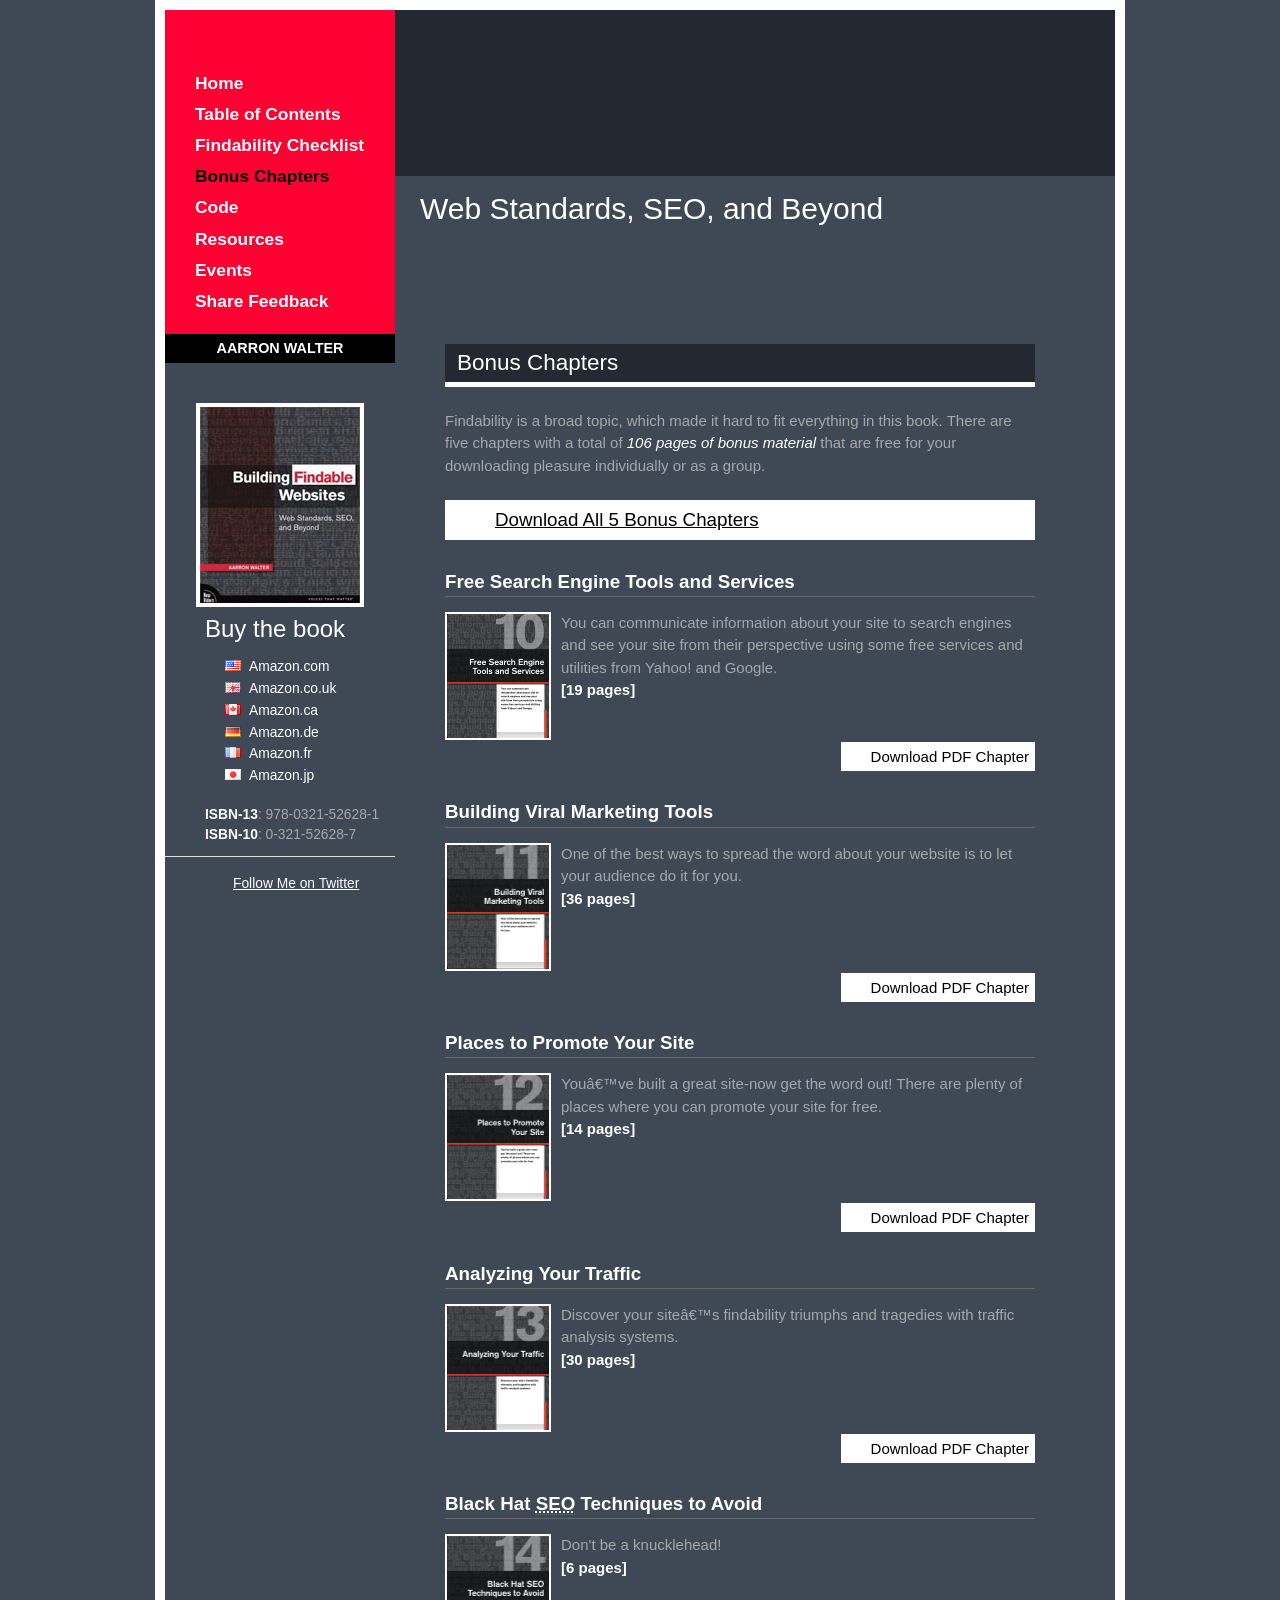
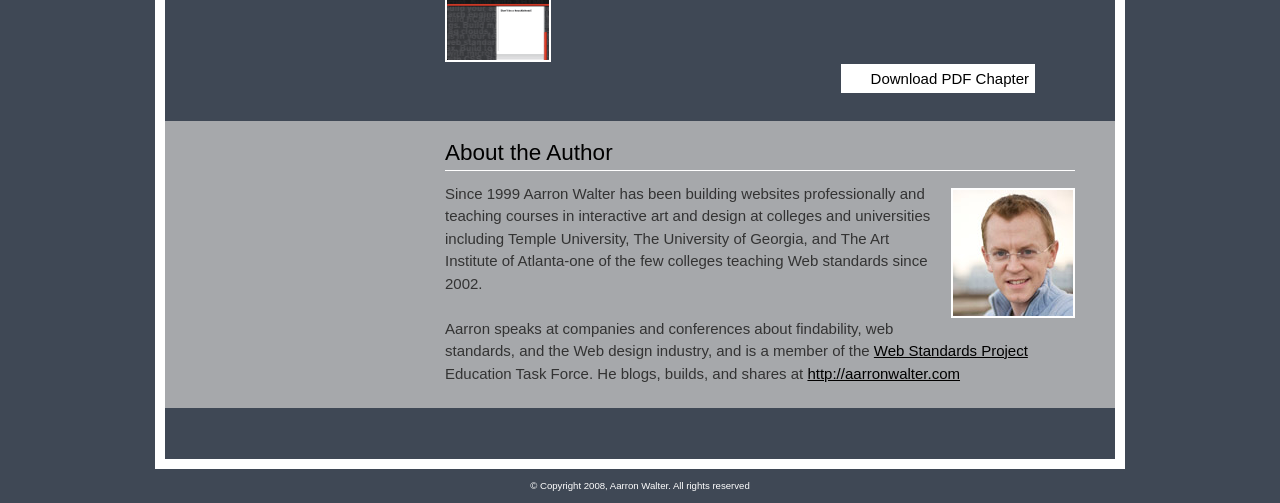
==== bonus-chapters.html @ 9aabd288 "Archive: static migration of buildingfindablewebsites.com Preserve the 2008 companion site for "Buil" ====
<!DOCTYPE html PUBLIC "-//W3C//DTD XHTML 1.0 Strict//EN" "http://www.w3.org/TR/xhtml1/DTD/xhtml1-strict.dtd">
<html xmlns="http://www.w3.org/1999/xhtml" xml:lang="en" lang="en">
	<head profile="http://gmpg.org/xfn/11">
		<title>Bonus Chapters | Building Findable Websites: Web Standards, SEO, and Beyond</title>
		<meta http-equiv="Content-Type" content="text/html; charset=iso-8859-1" />
		<meta http-equiv="Content-Language" content="en-us" />
		<meta name="description" content="The official website for the book Building Findable Websites: Web Standards, SEO, and Beyond by Aarron Walter, published by New Riders in 2008." />
		<meta name="copyright" content="Copyright (c) 2026 Aarron Walter. All Rights Reserved." />
		<meta name="author" content="Aarron Walter" />
		<meta http-equiv="imagetoolbar" content="false" />
		<meta name="MSSmartTagsPreventParsing" content="true" />
		
		<link rel="Shortcut Icon" href="/favicon.ico" type="image/x-icon" />
		<link rel="stylesheet" href="c/screen.css" type="text/css" media="screen, projection" />
		<link rel="stylesheet" href="c/building-findable-websites.css" type="text/css" media="screen, projection" />
		<link rel="stylesheet" href="c/print.css" type="text/css" media="print" />
	  	<!--[if IE]><link rel="stylesheet" href="c/lib/ie.css" type="text/css" media="screen, projection"><![endif]-->
	</head>

	<body id="bonus-chapters">
		<div class="container">  
			<div class="column span-24" id="header">
				<h1>Building Findable Websites: Web Standards, SEO, and Beyond</h1>
			</div><!-- /header -->
		
			
			<div class="column span-6" id="taskbar">
				<ul id="nav">
					<li><a href="index.php">Home</a></li>
					<li><a href="table-of-contents.php">Table of Contents</a></li>
					<li><a href="findability-checklist.php">Findability Checklist</a></li>
					<li><a href="bonus-chapters.php" class="active">Bonus Chapters</a></li>
					<li><a href="code.php">Code</a></li>
					<li><a href="resources.php">Resources</a></li>
					<li><a href="events.php">Events</a></li>
					<li><a href="feedback.php">Share Feedback</a></li>
				</ul>
				<a href="#about-author" title="Learn more about author Aarron Walter" id="author">Aarron Walter</a>
			
				<div id="amazon">
					<a href="http://www.amazon.com/exec/obidos/ASIN/0321526287/aarronwalterc-20/"><img src="i/building-findable-websites-cover.jpg" alt="Building Findable Websites Book Cover" class="cover" /></a>
					
					<h2>Buy the book</h2>
					<ul>
						<li><a href="http://www.amazon.com/exec/obidos/ASIN/0321526287/aarronwalterc-20/" rel="external"><img src="i/flags/usa.png" alt="USA" />Amazon.com</a></li>
						<li><a href="http://www.amazon.co.uk/exec/obidos/ASIN/0321526287/aarronwalterc-20/" rel="external"><img src="i/flags/uk.png" alt="UK" />Amazon.co.uk</a></li>
						<li><a href="http://www.amazon.ca/exec/obidos/ASIN/0321526287/aarronwalterc-20/" rel="external"><img src="i/flags/ca.png" alt="Canada" />Amazon.ca</a></li>
						<li><a href="http://www.amazon.de/exec/obidos/ASIN/0321526287/aarronwalterc-20/" rel="external"><img src="i/flags/de.png" alt="Deutschland" />Amazon.de</a></li>
						<li><a href="http://www.amazon.fr/exec/obidos/ASIN/0321526287/aarronwalterc-20/" rel="external"><img src="i/flags/fr.png" alt="France" />Amazon.fr</a></li>
						<li><a href="http://www.amazon.jp/exec/obidos/ASIN/0321526287/aarronwalterc-20/" rel="external"><img src="i/flags/jp.png" alt="Japan" />Amazon.jp</a></li>
					</ul>
			
					<p>
						<strong>ISBN-13</strong>: 978-0321-52628-1<br />
						<strong>ISBN-10</strong>: 0-321-52628-7
					</p>
					
					<hr />
					
					<p>
						<a href="http://twitter.com/aarron" title="Follow me on Twitter" class="twitter">Follow Me on Twitter</a><br />
						
					</p>
					
				</div>
			
			</div><!-- /taskbar -->

		
			<div class="column span-18 last" id="content">
				<div class="column span-17" id="subtitle">
					<h2>Web Standards, SEO, and Beyond</h2>
				</div>
				
				<div class="column span-15 prepend-1 append-1">
			  		<h3>Bonus Chapters</h3>
					<p>
						Findability is a broad topic, which made it hard to fit everything in this book. 
						There are five chapters with a total of <em>106 pages of bonus material</em> that are free for your downloading pleasure individually or as a group. 
					</p>
					
					<p class="all-chaps"><a href="d/chapters/bfws.zip" class="zip">Download All 5 Bonus Chapters</a></p>
					
					<dl>
						<dt>Free Search Engine Tools and Services</dt>
						<dd><a href="d/chapters/10_BFW.pdf"><img src="i/chap10.gif" alt="Free Search Engine Tools and Services" class="chapter-cover" /></a>You can communicate information about your site to search engines and see your site from their perspective using some free services and utilities 
						from Yahoo! and Google. <strong>[19 pages]</strong>
						<div class="chapter-download"><a href="d/chapters/10_BFW.pdf" class="chapter-download pdf">Download PDF Chapter</a></div>
						</dd>
						
						<dt>Building Viral Marketing Tools</dt>
						<dd><a href="d/chapters/11_BFW.pdf"><img src="i/chap11.gif" alt="Building Viral Marketing Tools" class="chapter-cover" /></a>One of the best ways to spread the word about your website is to let your audience do it for you. <strong>[36 pages]</strong>
						<div class="chapter-download"><a href="d/chapters/11_BFW.pdf" class="chapter-download pdf">Download PDF Chapter</a></div>	
						</dd>
						
						<dt>Places to Promote Your Site</dt>
						<dd><a href="d/chapters/12_BFW.pdf"><img src="i/chap12.gif" alt="Places to Promote Your Site" class="chapter-cover" /></a>You’ve built a great site&#45;now get the word out! There are plenty of places where you can promote your site for free.<strong>[14 pages]</strong>
						<div class="chapter-download"><a href="d/chapters/12_BFW.pdf" class="chapter-download pdf">Download PDF Chapter</a></div>	
						</dd>
						
						<dt>Analyzing Your Traffic</dt>
						<dd><a href="d/chapters/13_BFW.pdf"><img src="i/chap13.gif" alt="Analyzing Your Traffic" class="chapter-cover" /></a>Discover your site’s findability triumphs and tragedies with traffic analysis systems.<strong>[30 pages]</strong>
						<div class="chapter-download"><a href="d/chapters/13_BFW.pdf" class="chapter-download pdf">Download PDF Chapter</a></div>	
						</dd>
						
						<dt>Black Hat <acronym title="search engine optimization">SEO</acronym> Techniques to Avoid</dt>
						<dd><a href="d/chapters/14_BFW.pdf"><img src="i/chap14.gif" alt="Black Hat SEO Techniques to Avoid" class="chapter-cover" /></a>Don't be a knucklehead!<strong>[6 pages]</strong>
						<div class="chapter-download"><a href="d/chapters/14_BFW.pdf" class="pdf">Download PDF Chapter</a></div>
						</dd>
					</dl>
				</div>
				
	
			</div><!-- /content -->
			

			<!-- about author -->
			<div class="column span-16 prepend-7 append-1" id="about-author">
				<h3>About the Author<a name="about-author"></a></h3>
				<img src="i/aarron-walter.jpg" alt="Aarron Walter, author of Building Findable Websites" class="runright" />
				<p>
					Since 1999 Aarron Walter has been building websites professionally and teaching courses in interactive art and design at colleges
					and universities including Temple University, The University of Georgia, and The Art Institute of Atlanta&#45;one of the few colleges teaching Web
					standards since 2002.
				</p>
				<p>
					Aarron speaks at companies and conferences about findability, web standards, and
					the Web design industry, and is a member of the <a href="http://webstandards.org" rel="external" title="Visit the Web Standards Project website">Web Standards Project</a> Education Task Force.
					He blogs, builds, and shares at <a href="http://aarronwalter.com" title="visit Aarron Walter's website" rel="external">http://aarronwalter.com</a>
				</p>
			</div>


			<div class="column span-24" id="new-riders"></div>
	    
		</div><!-- /container -->
		
		<div id="copyright">&copy; Copyright 2008, Aarron Walter. All rights reserved</div>
	
		<script type="text/javascript" src="js/global.js"></script>
	</body>
</html>
---- c/screen.css ----
html,body,div,span,object,iframe,h1,h2,h3,h4,h5,h6,p,blockquote,pre,a,abbr,acronym,address,code,del,dfn,em,img,q,dl,dt,dd,ol,ul,li,fieldset,form,label,legend,table,caption,tbody,tfoot,thead,tr,th,td {
border:0;
font-weight:inherit;
font-style:inherit;
font-size:100%;
font-family:inherit;
vertical-align:baseline;
margin:0;
padding:0;
}

body {
line-height:1.5;
background:#fff;
font-size:75%;
color:#222;
font-family:"Helvetica Neue", "Lucida Grande", Helvetica, Arial, Verdana, sans-serif;
margin:1.5em 0;
}

table {
border-collapse:separate;
border-spacing:0;
margin-bottom:1.4em;
}

caption,th,td {
text-align:left;
font-weight:400;
}

blockquote:before,blockquote:after,q:before,q:after {
content:"";
}

blockquote,q {
quotes:;
}

a img {
border:none;
}

h1,h2,h3,h4,h5,h6 {
color:#111;
font-family:"Helvetica Neue", Helvetica, Arial, sans-serif;
font-weight:400;
}

h1 {
font-size:3em;
line-height:1;
margin-bottom:.5em;
}

h2 {
font-size:2em;
margin-bottom:.75em;
}

h3 {
font-size:1.5em;
line-height:1;
margin-bottom:1em;
}

h4 {
font-size:1.2em;
line-height:1.25;
margin-bottom:1.25em;
}

h5 {
font-size:1em;
font-weight:700;
margin-bottom:1.5em;
}

h6 {
font-size:1em;
font-weight:700;
}

p.last {
margin-bottom:0;
}

p img {
float:left;
margin:1.5em 1.5em 1.5em 0;
padding:0;
}

p img.top {
margin-top:0;
}

ul,ol {
margin:0 1.5em 1.5em;
}

ul {
list-style-type:circle;
}

ol {
list-style-type:decimal;
}

dd {
margin-left:1.5em;
}

abbr,acronym {
border-bottom:1px dotted #666;
}

address {
margin-top:1.5em;
font-style:italic;
}

a:focus,a:hover {
color:#000;
}

a {
color:#009;
text-decoration:underline;
}

blockquote {
color:#666;
font-style:italic;
margin:1.5em;
}

em,dfn {
font-style:italic;
background:#ffc;
}

pre,code {
white-space:pre;
margin:1.5em 0;
}

pre,code,tt {
font:1em 'andale mono', monotype.com, 'lucida console', monospace;
line-height:1.5;
}

tt {
display:block;
line-height:1.5;
margin:1.5em 0;
}

th {
border-bottom:2px solid #ccc;
font-weight:700;
}

td {
border-bottom:1px solid #ddd;
}

th,td {
padding:4px 10px 4px 0;
}

tfoot {
font-style:italic;
}

caption {
background:#ffc;
}

table .last {
padding-right:0;
}

.small {
font-size:.8em;
margin-bottom:1.875em;
line-height:1.875em;
}

.large {
font-size:1.2em;
line-height:2.5em;
margin-bottom:1.25em;
}

.hide {
display:none;
}

.highlight {
background:#ff0;
}

.added {
color:#060;
}

.removed {
color:#900;
}

.top {
margin-top:0;
padding-top:0;
}

.bottom {
margin-bottom:0;
padding-bottom:0;
}

.container {
width:950px;
margin:0 auto;
}

.column {
float:left;
margin-right:10px;
}

.last {
margin-right:0;
}

.span-1 {
width:30px;
}

.span-2 {
width:70px;
}

.span-3 {
width:110px;
}

.span-4 {
width:150px;
}

.span-5 {
width:190px;
}

.span-6 {
width:230px;
}

.span-7 {
width:270px;
}

.span-8 {
width:310px;
}

.span-9 {
width:350px;
}

.span-10 {
width:390px;
}

.span-11 {
width:430px;
}

.span-12 {
width:470px;
}

.span-13 {
width:510px;
}

.span-14 {
width:550px;
}

.span-15 {
width:590px;
}

.span-16 {
width:630px;
}

.span-17 {
width:670px;
}

.span-18 {
width:710px;
}

.span-19 {
width:750px;
}

.span-20 {
width:790px;
}

.span-21 {
width:830px;
}

.span-22 {
width:870px;
}

.span-23 {
width:910px;
}

.span-24 {
width:950px;
margin:0;
}

.append-1 {
padding-right:40px;
}

.append-2 {
padding-right:80px;
}

.append-3 {
padding-right:120px;
}

.append-4 {
padding-right:160px;
}

.append-5 {
padding-right:200px;
}

.append-6 {
padding-right:240px;
}

.append-7 {
padding-right:280px;
}

.append-8 {
padding-right:320px;
}

.append-9 {
padding-right:360px;
}

.append-10 {
padding-right:400px;
}

.append-11 {
padding-right:440px;
}

.append-12 {
padding-right:480px;
}

.append-13 {
padding-right:520px;
}

.append-14 {
padding-right:560px;
}

.append-15 {
padding-right:600px;
}

.append-16 {
padding-right:640px;
}

.append-17 {
padding-right:680px;
}

.append-18 {
padding-right:720px;
}

.append-19 {
padding-right:760px;
}

.append-20 {
padding-right:800px;
}

.append-21 {
padding-right:840px;
}

.append-22 {
padding-right:880px;
}

.append-23 {
padding-right:920px;
}

.prepend-1 {
padding-left:40px;
}

.prepend-2 {
padding-left:80px;
}

.prepend-3 {
padding-left:120px;
}

.prepend-4 {
padding-left:160px;
}

.prepend-5 {
padding-left:200px;
}

.prepend-6 {
padding-left:240px;
}

.prepend-7 {
padding-left:280px;
}

.prepend-8 {
padding-left:320px;
}

.prepend-9 {
padding-left:360px;
}

.prepend-10 {
padding-left:400px;
}

.prepend-11 {
padding-left:440px;
}

.prepend-12 {
padding-left:480px;
}

.prepend-13 {
padding-left:520px;
}

.prepend-14 {
padding-left:560px;
}

.prepend-15 {
padding-left:600px;
}

.prepend-16 {
padding-left:640px;
}

.prepend-17 {
padding-left:680px;
}

.prepend-18 {
padding-left:720px;
}

.prepend-19 {
padding-left:760px;
}

.prepend-20 {
padding-left:800px;
}

.prepend-21 {
padding-left:840px;
}

.prepend-22 {
padding-left:880px;
}

.prepend-23 {
padding-left:920px;
}

.border {
padding-right:4px;
margin-right:5px;
border-right:1px solid #eee;
}

.colborder {
padding-right:24px;
margin-right:25px;
border-right:1px solid #eee;
}

.pull-1 {
margin-left:-40px;
}

.pull-2 {
margin-left:-80px;
}

.pull-3 {
margin-left:-120px;
}

.pull-4 {
margin-left:-160px;
}

.push-0 {
margin:0 0 0 18px;
}

.push-1 {
margin:0 -40px 0 18px;
}

.push-2 {
margin:0 -80px 0 18px;
}

.push-3 {
margin:0 -120px 0 18px;
}

.push-4 {
margin:0 -160px 0 18px;
}

.push-0,.push-1,.push-2,.push-3,.push-4 {
float:right;
}

.box {
margin-bottom:1.5em;
background:#eee;
padding:1.5em;
}

hr {
background:#ddd;
color:#ddd;
clear:both;
float:none;
width:100%;
height:.1em;
border:none;
margin:0 0 1.4em;
}

hr.space {
background:#fff;
color:#fff;
}

.clear {
display:block;
}

.clear:after,.container:after {
content:".";
display:block;
height:0;
clear:both;
visibility:hidden;
}

* html .clear {
height:1%;
}

fieldset {
border:1px solid #ccc;
margin:0 0 1.5em;
padding:1.4em;
}

legend {
font-weight:700;
font-size:1.2em;
}

input.text,input.title {
width:300px;
border:1px solid #bbb;
background:#f6f6f6;
margin:.5em .5em .5em 0;
padding:5px;
}

input.title {
font-size:1.5em;
}

textarea {
width:400px;
height:250px;
border:1px solid #bbb;
background:#eee;
margin:.5em .5em .5em 0;
padding:5px;
}

select {
border:1px solid #ccc;
background:#f6f6f6;
width:200px;
}

.error,.notice,.success {
margin-bottom:1em;
border:2px solid #ddd;
padding:.8em;
}

.error {
background:#FBE3E4;
color:#D12F19;
border-color:#FBC2C4;
}

.notice {
background:#FFF6BF;
color:#817134;
border-color:#FFD324;
}

.success {
background:#E6EFC2;
color:#529214;
border-color:#C6D880;
}

.error a {
color:#D12F19;
}

.notice a {
color:#817134;
}

.success a {
color:#529214;
}

p,img,dl {
margin:0 0 1.5em;
}

dl dt,strong,dfn,label {
font-weight:700;
}

del,.quiet {
color:#666;
}

input.text:focus,input.title:focus,textarea:focus,select:focus {
background:#fff;
border:1px solid #999;
}
---- c/building-findable-websites.css ----
/* General
------------------------------------------------------------------*/
body {background:#3f4855 url("../i/bg-tile.gif") repeat-x; margin:0;}

h1 {text-indent:-9999px; background:url("../i/building-findable-websites.gif") no-repeat 240px 0; height:166px; padding:0; margin:0; z-index:1;}
h2 {color:#fff !important;}
h3 {background:#232831 none repeat scroll 0% 50%;
border-bottom:5px solid #FFFFFF;
color:#FFFFFF !important;
padding:8px 12px;}
h4 {background-color:#FFFFFF;
border-bottom:1px solid #666666;
color:#333333 !important;
font-weight:bold;
margin-bottom:0.5em;
margin-top:3em;
padding:2px 6px;}
h5 {color:#fff !important; margin:1.4em 0 .5em}

#about-author h3 {background:transparent; color:#000 !important; border-bottom:1px solid #fff; margin:2.5em 0pt 0.5em; padding:.5em 0 .25em 0;}
#advocacy h3 {background-color:#fff; color:#666 !important; border-bottom-color:#666; margin-top:.8em;}

a {color:#fff;}
a:link {color:#fff;}
a:visited {color:#fff;}
a:hover {color:#000; text-decoration:none;}
a:active {color:#000;}

blockquote {color:#fff !important;}
cite {display:block;background:#999999 none repeat scroll 0%;color:#333333 !important; font-size:90%; font-style:italic; padding:1em 0pt 1em 1em;}
cite strong {color:#000 !important; font-style:normal;}
.bqstart1 {float: left; margin:-16% .3% -5% 0; font-size: 700%; color: #FF0000;}
.bqend1 {float: right; margin:-40% .5% 0 0; font-size: 700%; color: #FF0000;}
.bqstart2 {float: left; margin:-15% .3% -5% 0; font-size: 700%; color: #FF0000;}
.bqend2 {float: right; margin:-40% .5% 0 0; font-size: 700%; color: #FF0000;}

strong {color:#fff !important;}
em {color:#fff !important; background-color:#3f4855;}

ul {list-style-image:url("../i/bullett.gif"); margin-left:10px;}

/* Forms
------------------------------------------------------------------*/
form {text-align:right;}
fieldset {text-align:left; border-left:0; border-right:0; border-bottom:0; border-top:1px solid #96999c; padding:.9em 0 0 0 !important; margin: 0 0 1em 0;}
legend {font-size:115%; font-weight:bold; color:#fff; padding-right:10px;}
label {display:block; margin-top:5px;}
input, textarea {border:1px solid #999; width:100%; padding:5px; background-color:#eee; color:#333 !important; font-size:105%; font-family:"Helvetica Neue", "Lucida Grande", Helvetica, Arial, Verdana, sans-serif;}
.btn {width:80px; margin:10px -10px 10px 0; padding:3px; font-size:105%; border:1px solid #fff; background-color:#f03; color:#fff !important;}
.notification {color:#f03 !important; text-align:right; font-size:80%;}
.error {color:#D12F19 !important;}
.success {color: #529214 !important;}

/* Utility
------------------------------------------------------------------*/
.important {font-size:125%;}

.runleft {float:left; margin:5px 10px 5px 0; border:2px solid #fff;}
.runright {float:right; margin:5px 0 5px 10px; border:2px solid #fff;}

.alt {background-color:#fff; color:#000 !important; font-weight:bold; text-transform:uppercase; font-size:150%; padding:30px; margin-bottom:50px;}

.vcard {font-size:90%;}
.fn {font-size:120%; font-weight:bold; color:#fff !important;}
.vcard-icon {background:url("../i/hcard.gif") no-repeat left; padding-left:34px;} 
.cal-icon {background:url("../i/cal.gif") no-repeat left; padding-left:34px;}

.vevent {margin-bottom:40px;}
.summary {font-size:110%; font-weight:bold; display:block; color:#fff !important;}

.pdf {background:url("../i/pdf.gif") left bottom no-repeat; padding-left:28px; padding-top:6px;}
.zip {background:url("../i/zip.gif") left center no-repeat; padding-left:20px;}
.facebook {background:url("../i/facebook.png") left center no-repeat; padding:5px 5px 5px 28px;}
.amazon {background:url("../i/amazon.png") left center no-repeat; padding-left:20px;}
.twitter {background:url("../i/twitter.png") left center no-repeat; padding:5px 5px 5px 28px;}
.digg {background:url(http://digg.com/img/badges/16x16-digg-guy.png) left center no-repeat; padding-left:20px;}
.stumble {background:url(http://www.stumbleupon.com/images/thumbup.gif) left center no-repeat; padding-left:20px;}

.support-info {margin-top:25px !important;}

/* Disclosure Element
------------------------------------------------------------------*/
.display-box {float:left; margin:5px; padding:4px; }
.expand {display:block; margin-top:8px;}
.collapse {display:none;}
.close-box {display:block; padding:2px; text-align:right; text-decoration:none;}
.close-box:hover {background-color:#f30; color:#fff;}

/* Layout
------------------------------------------------------------------*/
.container {border:10px solid #fff; background:#3f4855 !important;}

#header {background-color:#232831;}

#taskbar {background-color:#f03; margin-top:-166px; z-index:100;}
#taskbar #nav {list-style:none; margin:60px 30px 20px 30px;}
#taskbar #nav li {margin:5px 0;}
#taskbar #nav li a {font-size:145%; font-weight:bold; text-decoration:none; color:#fff;}
#taskbar #nav ul li a:link, #taskbar #nav ul li a:visited {color:#fff !important;}
#taskbar #nav ul li a:hover, #taskbar #nav ul li a:active {color:#eee !important;}
#taskbar #nav li a.active {color:#000 !important;}

#taskbar #author {display:block; color:#fff; background-color:#000; padding:4px; text-align:center; text-decoration:none; text-transform:uppercase; font-size:120%;  font-weight:bold;}
#taskbar #author:hover {color:#000; background-color:#fff;}
#taskbar #amazon {background-color:#3f4855; padding-top:10px; padding-bottom:10px;}
#taskbar #amazon .cover {display:block; margin:30px auto 0 auto; border:2px solid #fff;}
#taskbar #amazon h2 {margin:4px 0 10px 40px;}
#taskbar #amazon ul {list-style:none; margin-left:60px;}
#taskbar #amazon ul li {clear:both; margin-bottom:1px;}
#taskbar #amazon ul li a {text-decoration:none; margin:0 !important; font-size:115%;}
#taskbar #amazon ul li a img {float:left; margin:3px 8px 3px 0;}
#taskbar #amazon p {margin:4px 0 10px 40px; font-size:115%; color:#a6a8ab;}
#taskbar .tellfriendlink {margin:10px 0; display:block;}

#content * {}
#content {color:#a6a8ab; font-size:125%;}
#subtitle {margin:10px 0 90px 15px;}

#advocacy {margin-top:-20px;}

#about-author {background-color:#a6a8ab; color:#333; font-size:125%;}
#about-author h3 {margin-top:10px;}
#about-author a:link, #about-author a:visited {color:#000 !important;}
#about-author a:hover, #about-author a:active {color:#fff !important;}

#new-riders {background:url(../i/new-riders.gif) no-repeat; height:51px;}
#copyright {color:#fff; font-size:80%; margin:10px auto; text-align:center;}

/* Bonus Chapters
------------------------------------------------------------------*/
.all-chaps {font-size:125%; background:#fff !important; color:#000 !important; text-decoration:none; padding:6px 6px 6px 30px;}
.all-chaps a {color:#000 !important;}
.chapter-cover {float:left; margin:0 10px 6px 0; border:2px solid #fff;}
#bonus-chapters dt {font-size:125%; font-weight:bold; color:#fff; border-bottom:1px solid #666; margin-bottom:15px;}
#bonus-chapters dd {margin:0 0 30px 0;}
#bonus-chapters dd strong {display:block;}
.chapter-download {clear:left; text-align:right;}
.chapter-download a.pdf {background:#fff url("../i/pdf.png") 4px 5px no-repeat !important; color:#000 !important; text-decoration:none; padding:6px 6px 6px 30px;}

.checklist {float:right; margin-left:20px;}
.checklist-download {float:left;}

/* Code
------------------------------------------------------------------*/
#code #content ul {margin-bottom:25px;}
#code #content li {margin:14px 0; border-bottom:1px solid #666; padding:6px 0;}
#code #content li strong {font-size:bold; font-size:110%;}
#code #content .zip {display:block; background:#fff url("../i/zip.png") 8px 9px no-repeat !important; color:#000 !important; text-decoration:none; padding:6px 6px 6px 30px;}

/* Events
------------------------------------------------------------------*/
#events .event-cal {display:block; margin:4px 0 20px 0;}
#events .tags {background-color:#525861; padding:8px; margin:10px 0;}

/* Resources
------------------------------------------------------------------*/
#resources #content h3 a {font-size:50% !important;}

/* Feedback
------------------------------------------------------------------*/
#feedback #advocacy {margin-top:40px}
#feedback .tags {margin:10px 0 !important;}
---- c/print.css ----
/* -------------------------------------------------------------- 
  
   Blueprint CSS Framework Print Styles
   * Gives you some sensible styles for printing pages.
   See Readme file in this directory for further instructions.
      
   Some additions you'll want to make, customized to your markup:
   #header, #footer, #navigation { display:none; }
	 
-------------------------------------------------------------- */

body {
  line-height: 1.5;
  font-family: "Helvetica Neue", "Lucida Grande", Arial, Verdana, sans-serif;   
  color:#000;
  background: none;
  font-size: 10pt;
}
.container {
  background: none;
}

h1,h2,h3,h4,h5,h6 { font-family: "Helvetica Neue", Arial, "Lucida Grande", sans-serif; }
code { font:.9em "Courier New", Monaco, Courier, monospace; } 

img { float:left; margin:1.5em 1.5em 1.5em 0; }
a img { border:none; }
p img.top { margin-top: 0; }

hr { 
  background:#ccc; 
  color:#ccc;
  width:100%;
  height:2px;
  margin:2em 0;
  padding:0;
  border:none;
}

blockquote {
  margin:1.5em;
  padding:1em;
  font-style:italic;
  font-size:.9em;
}

.small  { font-size: .9em; }
.large  { font-size: 1.1em; }
.quiet  { color: #999; }
.hide   { display:none; }

a:link, a:visited {
	background: transparent;
	font-weight:700;
	text-decoration: underline;
}

a:link:after, a:visited:after {
  content: " (" attr(href) ") ";
  font-size: 90%;
}

/* If you're having trouble printing relative links, uncomment and customize this:
   (note: This is valid CSS3, but it still won't go through the W3C CSS Validator) */

/* a[href^="/"]:after {
  content: " (http://www.yourdomain.com" attr(href) ") ";
} */
---- c/lib/ie.css ----
/* -------------------------------------------------------------- 
   
   ie.css
   
   Contains every hack for Internet Explorer versions prior 
   to IE7, so that our core files stay sweet and nimble.
   
-------------------------------------------------------------- */

/* Make sure the layout is centered in IE5 */
body        { text-align: center; }
.container  { text-align: left; }


/* This fixes the problem where IE6 adds an extra 3px margin to
   two columns that are floated up against each other. */

* html .column { overflow-x: hidden; } /* IE6 fix */

.pull-1, .pull-2, .pull-3, .pull-4,
.push-1, .push-2, .push-3, .push-4, 
ul, ol {
  position: relative; /* Keeps IE6 from cutting pulled/pushed images */
}

/* Fixes incorrect styling of legend in IE6 fieldsets. */
legend { margin-bottom:1.4em; }

/* Fixes incorrect placement of numbers in ol's in IE6/7 */
ol { margin-left:2em; }


.bqstart2 {margin-top:-5%;}
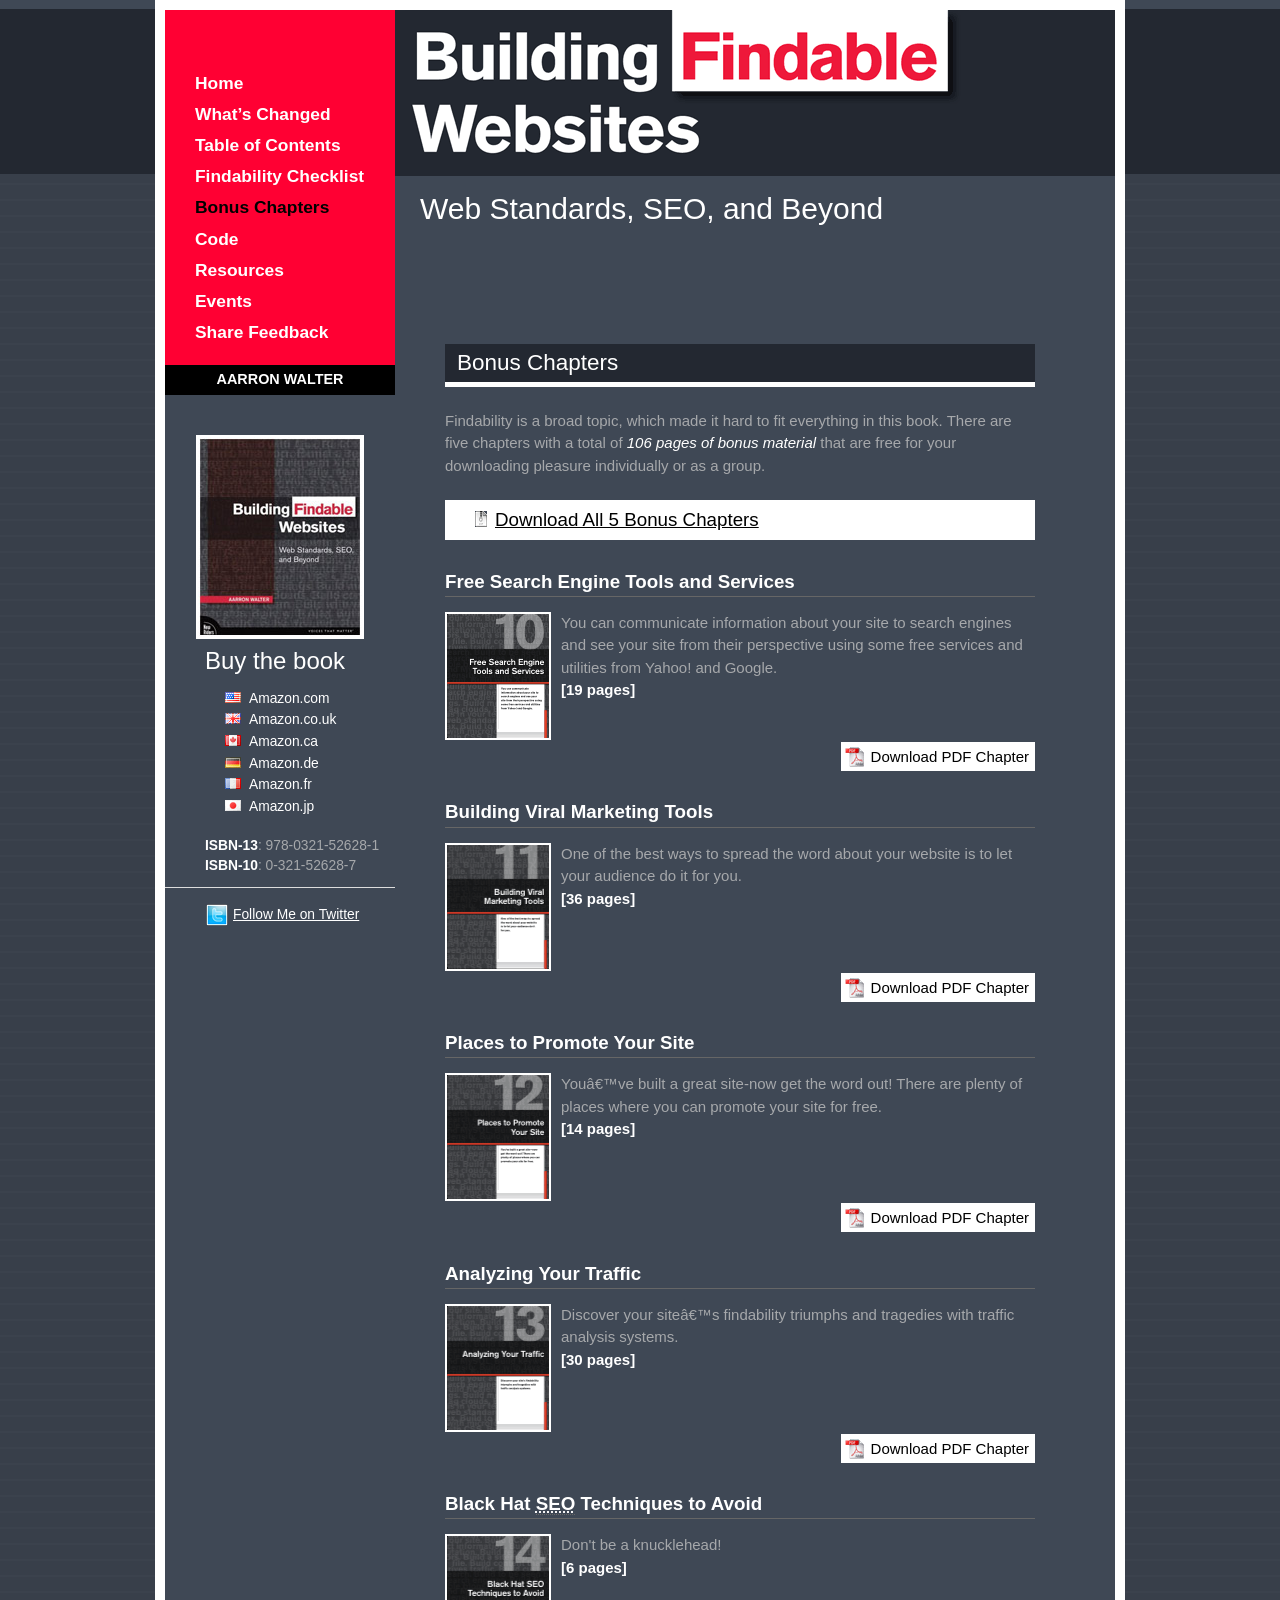
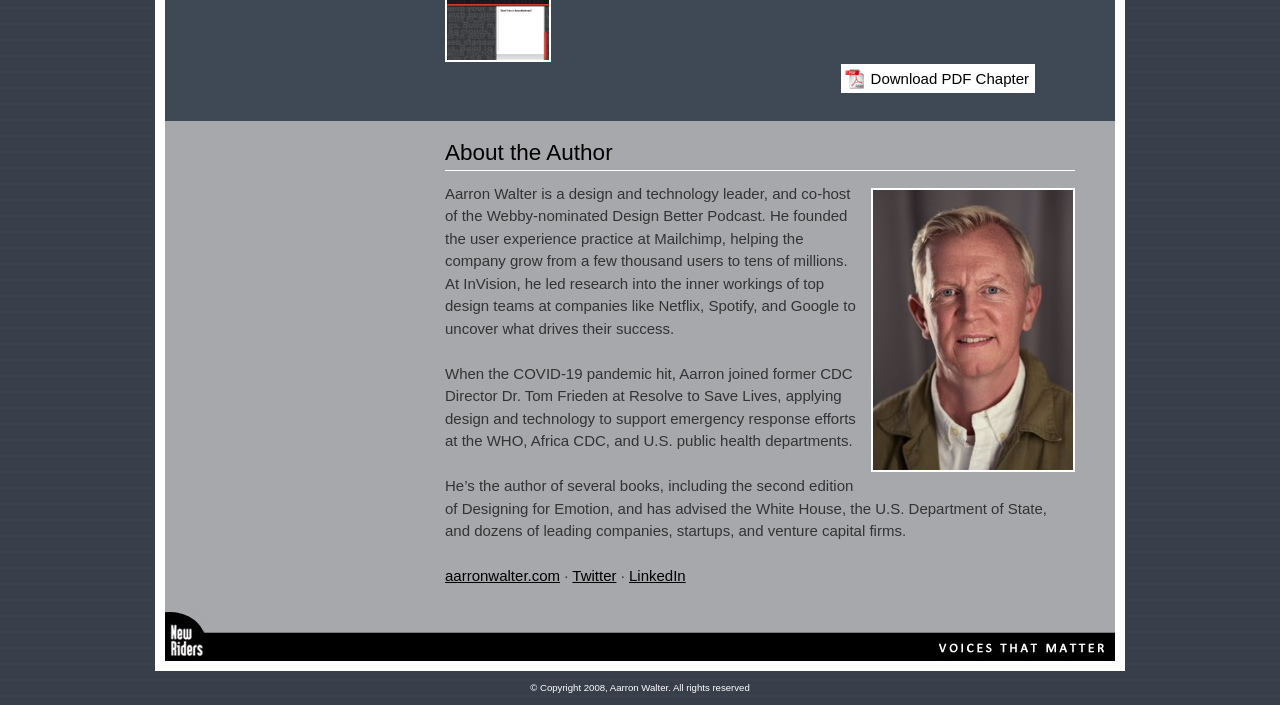
==== commit 02282282: "Add "What's Changed" author note + refresh author bio site-wide - New whats-changed.html: a skimmabl" ====
--- a/bonus-chapters.html
+++ b/bonus-chapters.html
@@ -27,6 +27,7 @@
 			<div class="column span-6" id="taskbar">
 				<ul id="nav">
 					<li><a href="index.php">Home</a></li>
+					<li><a href="whats-changed.php">What&#8217;s Changed</a></li>
 					<li><a href="table-of-contents.php">Table of Contents</a></li>
 					<li><a href="findability-checklist.php">Findability Checklist</a></li>
 					<li><a href="bonus-chapters.php" class="active">Bonus Chapters</a></li>
@@ -117,16 +118,26 @@
 			<!-- about author -->
 			<div class="column span-16 prepend-7 append-1" id="about-author">
 				<h3>About the Author<a name="about-author"></a></h3>
-				<img src="i/aarron-walter.jpg" alt="Aarron Walter, author of Building Findable Websites" class="runright" />
+				<img src="i/aarron-walter-2026.jpg" alt="Aarron Walter" class="runright" />
 				<p>
-					Since 1999 Aarron Walter has been building websites professionally and teaching courses in interactive art and design at colleges
-					and universities including Temple University, The University of Georgia, and The Art Institute of Atlanta&#45;one of the few colleges teaching Web
-					standards since 2002.
+					Aarron Walter is a design and technology leader, and co-host of the Webby-nominated Design Better Podcast.
+					He founded the user experience practice at Mailchimp, helping the company grow from a few thousand users to
+					tens of millions. At InVision, he led research into the inner workings of top design teams at companies like
+					Netflix, Spotify, and Google to uncover what drives their success.
 				</p>
 				<p>
-					Aarron speaks at companies and conferences about findability, web standards, and
-					the Web design industry, and is a member of the <a href="http://webstandards.org" rel="external" title="Visit the Web Standards Project website">Web Standards Project</a> Education Task Force.
-					He blogs, builds, and shares at <a href="http://aarronwalter.com" title="visit Aarron Walter's website" rel="external">http://aarronwalter.com</a>
+					When the COVID-19 pandemic hit, Aarron joined former CDC Director Dr. Tom Frieden at Resolve to Save Lives,
+					applying design and technology to support emergency response efforts at the WHO, Africa CDC, and U.S. public
+					health departments.
+				</p>
+				<p>
+					He&#8217;s the author of several books, including the second edition of Designing for Emotion, and has advised
+					the White House, the U.S. Department of State, and dozens of leading companies, startups, and venture capital firms.
+				</p>
+				<p>
+					<a href="http://aarronwalter.com" rel="external">aarronwalter.com</a> &middot;
+					<a href="https://twitter.com/aarron" rel="external">Twitter</a> &middot;
+					<a href="https://www.linkedin.com/in/aarron/" rel="external">LinkedIn</a>
 				</p>
 			</div>
 
--- a/c/building-findable-websites.css
+++ b/c/building-findable-websites.css
@@ -162,4 +162,8 @@
 /* Feedback
 ------------------------------------------------------------------*/
 #feedback #advocacy {margin-top:40px}
-#feedback .tags {margin:10px 0 !important;}+#feedback .tags {margin:10px 0 !important;}
+/* 2026 archive notice banner (links to the "What's Changed" author note) */
+#archive-notice {clear:both; box-sizing:border-box; background:#f03; color:#fff; padding:.55em 1em; margin:0 0 1.2em 0; font-size:95%;}
+#archive-notice a {color:#fff !important; font-weight:bold; text-decoration:underline;}
+#archive-notice a:hover {color:#232831 !important;}
